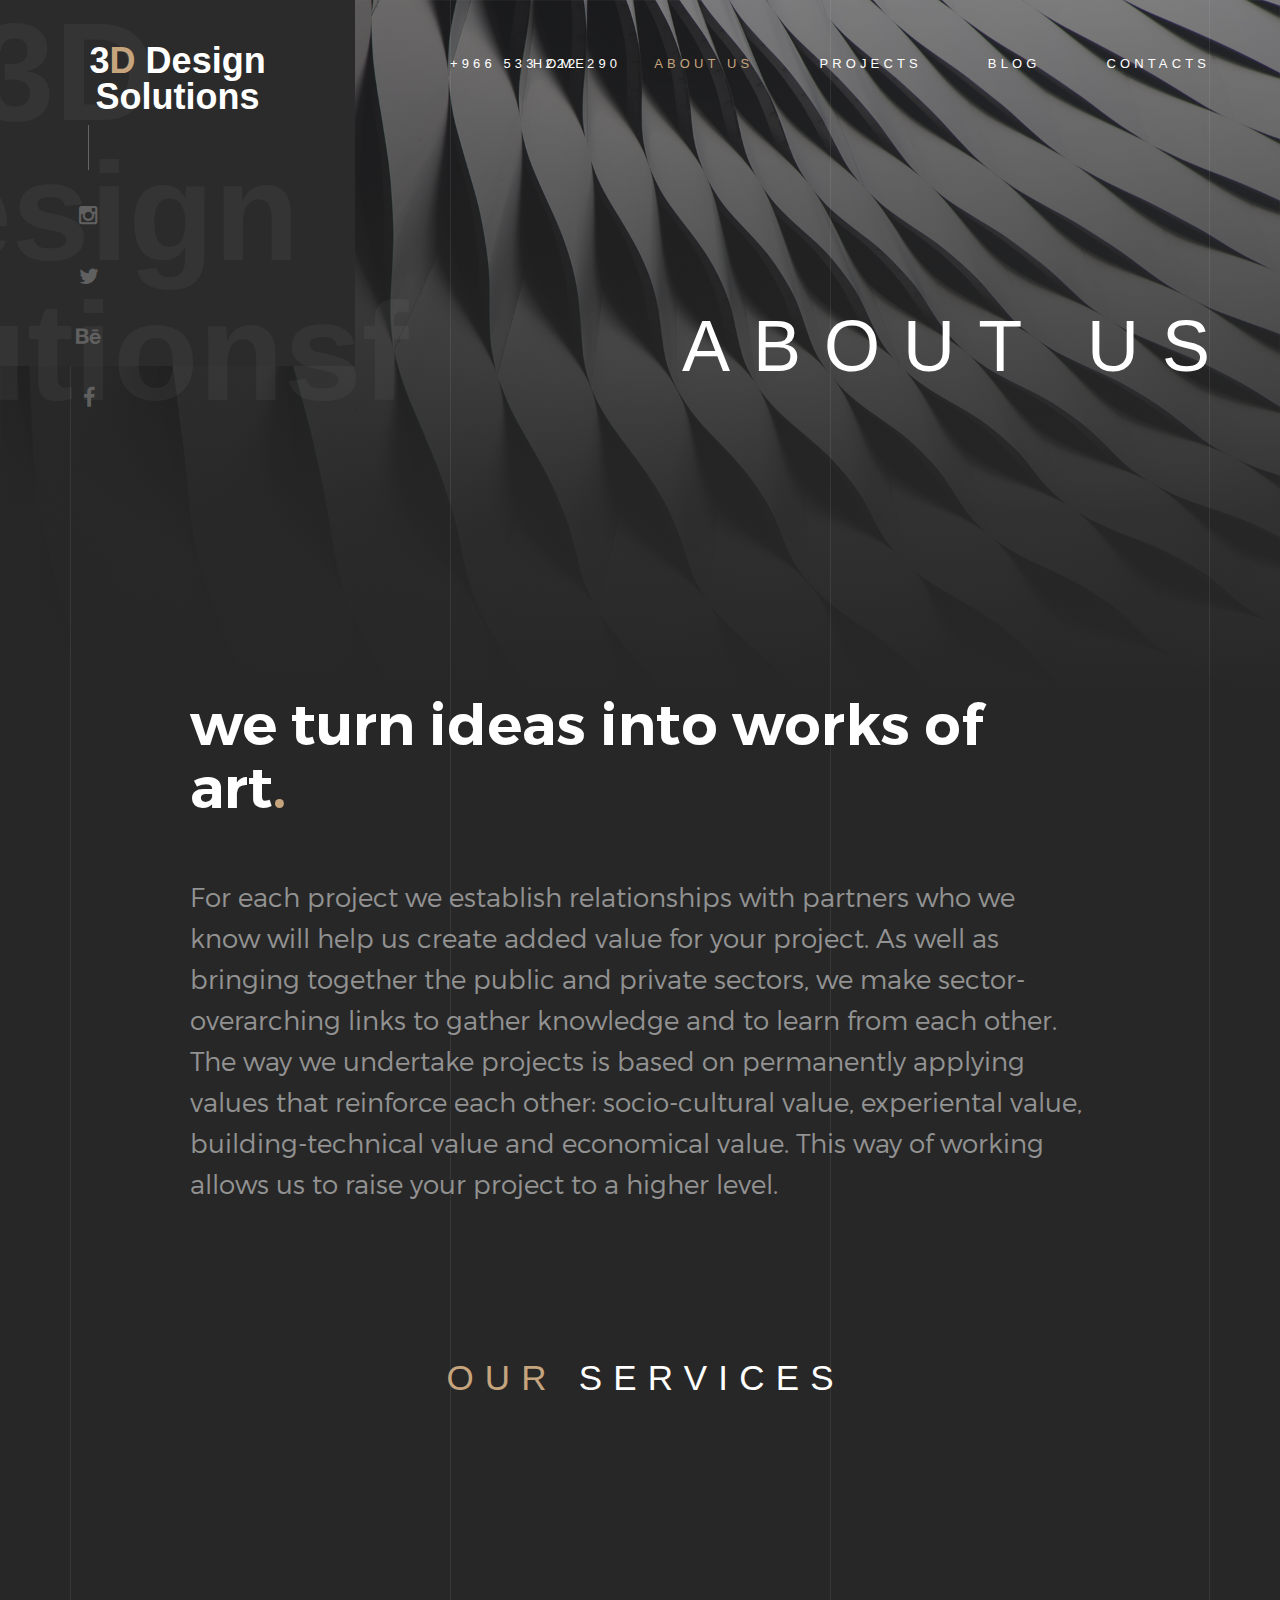
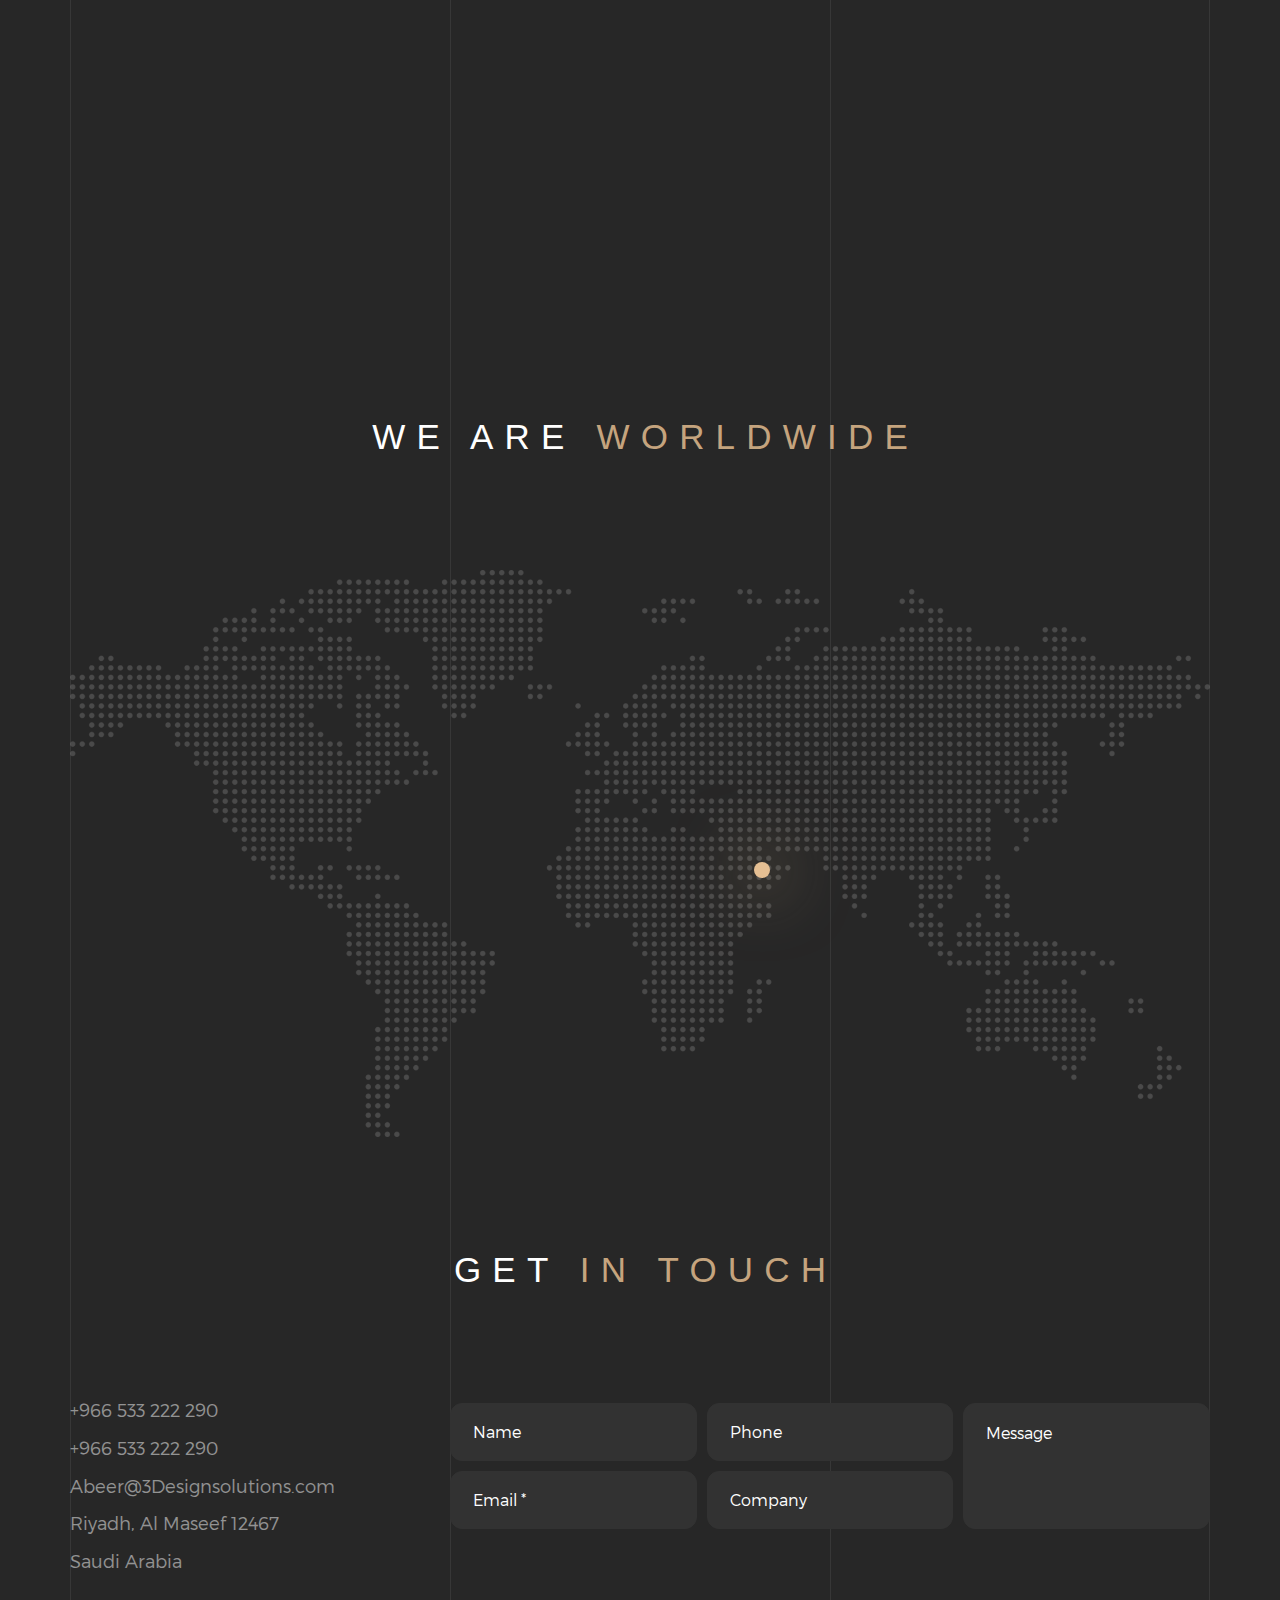
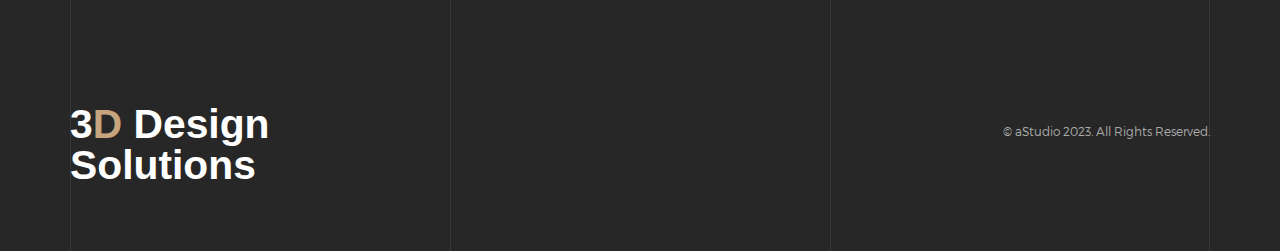
==== about.html @ 1431942d "Add files via upload" ====
﻿<!DOCTYPE HTML>
<html lang="en">
<head>
<meta charset="utf-8">
<meta name="viewport" content="width=device-width, initial-scale=1">
<title>3D Design Solutions</title> 

<!-- Favicons -->
<link rel="shortcut icon" href="favicon.png">
<link rel="apple-touch-icon" href="apple-touch-icon.png">
<link rel="apple-touch-icon" sizes="72x72" href="apple-touch-icon-72x72.png">
<link rel="apple-touch-icon" sizes="114x114" href="apple-touch-icon-114x114.png">

<!-- Styles -->
<link href="../../../../css?family=Oswald:300,400,700" rel="stylesheet">
<link href="../../../../css-1?family=Montserrat:400,700" rel="stylesheet">
<link href="css/style.css" rel="stylesheet" media="screen">
</head>
<body>
  
    <!-- Loader -->

    <div class="loader">
      <div class="page-lines">
        <div class="container">
          <div class="col-line col-xs-4">
            <div class="line"></div>
          </div>
          <div class="col-line col-xs-4">
            <div class="line"></div>
          </div>
          <div class="col-line col-xs-4">
            <div class="line"></div>
            <div class="line"></div>
          </div>
        </div>
      </div>
      <div class="loader-brand"> 
        <div class="sk-folding-cube">
          <div class="sk-cube1 sk-cube"></div>
          <div class="sk-cube2 sk-cube"></div>
          <div class="sk-cube4 sk-cube"></div>
          <div class="sk-cube3 sk-cube"></div>
        </div>
      </div>
    </div>

    <header id="top" class="header-inner">
      <div class="brand-panel">
        <a href="#" class="brand">
          3<span class="text-primary">D </span>Design Solutions
        </a>
        <div class="brand-name">3D Design Solutionsf</div>
      </div>
      <div class="header-phone">+966 533 222 290</div>
      <div class="vertical-panel-content">
        <div class="vertical-panel-info">
            <div class="line"></div>
         </div>
        <ul class="social-list">
          <li><a href="" class="fa fa-instagram"></a></li>
          <li><a href="" class="fa fa-twitter"></a></li>
          <li><a href="" class="fa fa-behance"></a></li>
          <li><a href="" class="fa fa-facebook"></a></li>
         </ul>  
      </div>

      <!-- Navigation Desctop -->

      <nav class="navbar-desctop visible-md visible-lg">
        <div class="container">
          <a href="#top" class="brand js-target-scroll">
            3<span class="text-primary">D </span>Design Solutions
          </a>
          <ul class="navbar-desctop-menu">
            <li>
              <a href="index.html">Home</a>
              
            </li>
            <li class="active">
              <a href="about.html">About us</a>
            </li>
            <li>
              <a href="projects.html">Projects</a>
              <ul>
                <li><a href="projects.html">Projects - List</a></li>
                <li>
                  <a href="project.html">Project - details</a>
                </li>
              </ul>
            </li>  
            <li>
              <a href="blog.html">Blog</a>
              <ul>
                <li><a href="blog.html">Blog - List</a></li>
                <li>
                  <a href="blog-details.html">Blog - Post</a>
                </li>
              </ul>
            </li>
            <li>
              <a href="contacts.html">Contacts</a>
            </li>
          </ul>
        </div>
      </nav>

      <!-- Navigation Mobile -->

      <nav class="navbar-mobile">
        <a href="#top" class="brand js-target-scroll">
          3<span class="text-primary">D </span>Design Solutions
        </a>

        <!-- Navbar Collapse -->

        <button type="button" class="navbar-toggle collapsed" data-toggle="collapse" data-target="#navbar-mobile">
          <span class="sr-only">Toggle navigation</span>
          <span class="icon-bar"></span>
          <span class="icon-bar"></span>
          <span class="icon-bar"></span>
        </button>

        <div class="collapse navbar-collapse" id="navbar-mobile"> 
          <ul class="navbar-nav-mobile">
            <li>
              <a href="#">Home <i class="fa fa-angle-down"></i></a>
              
            </li>
            <li class="active">
              <a href="about.html">About us</a>
            </li>
            <li>
              <a href="#">Projects <i class="fa fa-angle-down"></i></a>
              <ul>
                <li><a href="projects.html">Projects - List</a></li>
                <li>
                  <a href="project.html">Project - Details</a>
                </li>
              </ul>
            </li>  
            <li>
              <a href="#">Blog <i class="fa fa-angle-down"></i></a>
              <ul>
                <li><a href="blog.html">Blog - List</a></li>
                <li>
                  <a href="blog-details.html">Blog - Post</a>
                </li>
              </ul>
            </li>
            <li>
              <a href="contacts.html">Contacts</a>
            </li>
          </ul>
        </div>
      </nav> 
    </header>

  <!-- Layout -->

  <div class="layout">
    
    <!-- Home -->
    
    <main class="main main-inner bg-about" data-stellar-background-ratio="0.6">
      <div class="container">
        <header class="main-header">
          <h1>About US</h1>
        </header>
      </div>

      <!-- Lines -->

      <div class="page-lines">
        <div class="container">
          <div class="col-line col-xs-4">
            <div class="line"></div>
          </div>
          <div class="col-line col-xs-4">
            <div class="line"></div>
          </div>
          <div class="col-line col-xs-4">
            <div class="line"></div>
            <div class="line"></div>
          </div>
        </div>
      </div>
    </main>

    <div class="content">   
    
      <!-- About  -->

      <section id="about" class="about">
        <div class="container">
          <div class="entry">
            <h3 class="entry-title">we turn ideas into works of art<span class="text-primary">.</span></h3>
            <p class="entry-text">For each project we establish relationships with partners who we know will help us create added value for your project. As well as bringing together the public and private sectors, we make sector-overarching links to gather knowledge and to learn from each other. The way we undertake projects is based on permanently applying values that reinforce each other: socio-cultural value, experiental value, building-technical value and economical value.  This way of working allows us to raise your project to a higher level.</p>
          </div>
        </div>
      </section>

      <!-- Services -->

      <section id="services" class="services section">
        <div class="container">
          <header class="section-header">
            <h2 class="section-title"><span class="text-primary">Our</span> Services</h2>
          </header>
          <div class="section-content">
            <div class="row-services row-base row">
              <div class="col-base col-service col-sm-6 col-md-4 wow fadeInUp">
                <div class="service-item">
                  <img alt="" src="img/img-icon/icon-architecture.png">
                  <h4>Architecture</h4>
                  <p>For each project we establish relationships with partners who we know will help us create added value for your project. As well as bringing together the public and private sectors, we make sector-overarching links to gather knowledge and 
                  to learn from each other. The way 
                  we undertake projects is based 
                  on permanently applying.</p>
                </div>
              </div>
              <div class="col-base col-service col-sm-6 col-md-4 wow fadeInUp" data-wow-delay="0.3s">
                <div class="service-item">
                  <img alt="" src="img/img-icon/icon-interiors.png">
                  <h4>interiors</h4>
                  <p>For each project we establish relationships with partners who we know will help us create added value for your project. As well as bringing together the public and private sectors, we make sector-overarching links to gather knowledge and 
                  to learn from each other. The way 
                  we undertake projects is based 
                  on permanently applying.</p>
                </div>
              </div>
              <div class="clearfix visible-sm"></div>
              <div class="col-base col-service col-sm-6 col-md-4 wow fadeInUp" data-wow-delay="0.6s">
                <div class="service-item">
                  <img alt="" src="img/img-icon/icon-planing.png">
                  <h4>Planing</h4>
                  <p>For each project we establish relationships with partners who we know will help us create added value for your project. As well as bringing together the public and private sectors, we make sector-overarching links to gather knowledge and 
                  to learn from each other. The way 
                  we undertake projects is based 
                  on permanently applying.</p>
                </div>
              </div>
            </div>
          </div>
        </div>
      </section>

      <!-- Objects -->

      <section id="objects" class="objects section">
        <div class="container">
          <header class="section-header">
            <h2 class="section-title">We are <span class="text-primary">worldwide</span></h2>
          </header>
          <div class="section-content">
            <div class="objects">
              <img alt="" class="img-responsive" src="img/map.png">

              <!-- Objects -->

              <div class="object-label" style="left: 60%; top: 51.5%;">
                <div class="object-info">
                  <h3 class="object-title">New York</h3>
                  <div class="object-content">
                    +966 533 222 290<br>
                +966 533 222 290<br>
                Abeer@3Designsolutions.com<br>
                Riyadh, Al Maseef 12467<br>Saudi Arabia
                  </div>
                </div>
              </div>
            </div>
          </div>
        </div>
      </section>

      <!-- Contacts -->

      <section class="contacts section">
        <div class="container">
          <header class="section-header">
            <h2 class="section-title">Get <span class="text-primary">in touch</span></h2>
          </header>
          <div class="section-content">
            <div class="row-base row">
              <div class="col-address col-base col-md-4">
                +966 533 222 290<br>
                +966 533 222 290<br>
                Abeer@3Designsolutions.com<br>
                Riyadh, Al Maseef 12467<br>Saudi Arabia
              </div>
              <div class="col-base  col-md-8">
                <form class="js-ajax-form">
                  <div class="row-field row">
                    <div class="col-field col-sm-6 col-md-4">
                      <div class="form-group">
                        <input type="text" class="form-control" name="name" placeholder="Name">
                      </div>
                      <div class="form-group">
                        <input type="email" class="form-control" name="email" required="" placeholder="Email *">
                      </div>
                    </div>
                    <div class="col-field col-sm-6 col-md-4">
                      <div class="form-group">
                        <input type="tel" class="form-control" name="phone" placeholder="Phone">
                      </div>
                      <div class="form-group">
                        <input type="text" class="form-control" name="company" placeholder="Company">
                      </div>
                    </div>
                    <div class="col-field col-sm-12 col-md-4">
                      <div class="form-group">
                        <textarea class="form-control" name="message" placeholder="Message"></textarea>
                      </div>
                    </div>
                    <div class="col-message col-field col-sm-12">
                      <div class="form-group">
                        <div class="success-message"><i class="fa fa-check text-primary"></i> Thank you!. Your message is successfully sent...</div>
                        <div class="error-message">We're sorry, but something went wrong</div>
                      </div>
                    </div>
                  </div>
                  <div class="form-submit text-right"><button class="btn btn-shadow-2 wow swing">Send <i class="icon-next"></i></button></div>
                </form>
              </div>
            </div>
          </div>
        </div>
      </section>

      <!-- Footer -->

      <footer id="footer" class="footer">     
        <div class="container">
          <div class="row-base row">
            <div class="col-base text-left-md col-md-4">
              <a href="#" class="brand">
                3<span class="text-primary">D </span>Design Solutions
              </a>
            </div>
            <div class="text-center-md col-base col-md-4">
              </a>
            </div>
            <div class="text-right-md col-base col-md-4">
              © aStudio 2023. All Rights Reserved.
            </div>
          </div>
        </div>
      </footer>

      <!-- Lines -->

      <div class="page-lines">
        <div class="container">
          <div class="col-line col-xs-4">
            <div class="line"></div>
          </div>
          <div class="col-line col-xs-4">
            <div class="line"></div>
          </div>
          <div class="col-line col-xs-4">
            <div class="line"></div>
            <div class="line"></div>
          </div>
        </div>
      </div>
    </div>
  </div>

<!-- SCRIPTS -->

<script src="js/jquery.min.js"></script>
<script src="js/bootstrap.min.js"></script>
<script src="js/smoothscroll.js"></script>
<script src="js/jquery.validate.min.js"></script>
<script src="js/wow.min.js"></script>
<script src="js/jquery.stellar.min.js"></script>
<script src="js/jquery.magnific-popup.js"></script>
<script src="js/owl.carousel.min.js"></script>
<script src="js/interface.js"></script> 
</body>
</html>
---- css/style.css ----
/* ------------------------------------------------------------------------------

  Template Name: Go.arch 
  Description: Go.arch  - Architecture HTML Template
  Author: Murren
  Author URI: http://themeforest.net/user/murren20
  Version: 1.0
  
  1.  Global

      1.1 General
      1.2 Typography
      1.3 Fields
      1.4 Buttons
      1.5 Icons
      1.6 Loader
      1.7 Content styles

  2.  Header 

      2.1 Brand
      2.2 Vertical Panel
      2.3 Navbar Desctop
      2.4 Navbar Desctop Affix
      2.5 Navbar Mobile
      2.6 Navbar Mobile Affix
      

  3.  Main

      3.1 Slider

  4.  About

      4.1 Services
      4.1 Object map

  5.  Projects

      5.1 Project Carousel
      5.2 Magnific popup
      5.3 Project Details

  6.  Experience
  7.  Clients
  8   Blog

      8.1 Blog Details
      8.2 Widgets
      8.3 Widget Recent Post

  9.  Contacts  
  10. Footer
  11. Responsive styles

      11.1 Min width: 768px
      11.2 Min width 992px
      11.3 Min width 1200px 
      11.4 Max height 480px

    
    
/*-------------------------------------------------------------------------------
  1. Global
-------------------------------------------------------------------------------*/



/* 1.1 General */



@import url('bootstrap.min.css');
@import url('font-awesome.min.css');
@import url('animate.css');
@import url('hover.css');
@import url('magnific-popup.css');
@import url('owl.carousel.css');
@import url('owl.transitions.css');
@import url('settings.css');
@import url('layers.css');
@import url('navigation.css');


html{
  font-size: 75%;
  -webkit-font-smoothing: antialiased;
}

body{
  font-family: 'montserratlight', sans-serif;
  font-size: 1em;
  line-height: 1.65;
  color: rgba(255,255,255,0.5);
  background-color: #272727;
}

::-webkit-scrollbar{
  width: 8px;
  height: 8px;
}

::-webkit-scrollbar-thumb {
  cursor: pointer;
  background: #c5a47e;
}

::selection{
  background-color:#c5a47e;
  color:#fff;
}

-webkit-::selection{
    background-color:#c5a47e;
    color:#fff;
}

::-moz-selection{
    background-color:#c5a47e;
    color:#fff;
}



/* 1.2 Typography */



@font-face {
  font-family: 'montserratlight';
  src: url('../fonts/montserrat/Montserrat-Light.ttf');
  font-weight: normal;
  font-style: normal;

}

@font-face {
  font-family: 'montserratsemibold';
  src: url('../fonts/montserrat/Montserrat-SemiBold.ttf');
  font-weight: normal;
  font-style: normal;

}

h1,
.h1{ 
  font-family: 'Oswald', sans-serif;
  font-weight: 400;
  font-size: 8vmin;
  line-height: 1.2;
  letter-spacing: 0.32em;
  text-transform: uppercase;
  color: #fff;
}

h2,
.h2{ 
  font-family: 'Oswald', sans-serif;
  font-weight: 400;
  font-size: 2.1875em;
  letter-spacing: 0.32em;
  text-transform: uppercase;
  color: #fff;
}

h3,
.h3{
  font-family: 'montserratsemibold';
  font-size: 1.875em;
  line-height: 1.1;
  font-weight: normal;
  color:#fff;
}

h4,
.h4{
  font-family: 'montserratsemibold';
  font-size: 1.125em;
  line-height: 1.35;
  font-weight: normal;
  color:#fff;
  letter-spacing: 0.2em;
  text-transform: uppercase;
}

h1 a,
.h1 a,
h2 a,
.h2 a,
h3 a,
.h3 a,
h4 a,
.h4 a{
  color:inherit;
}

h1 a:hover,
.h1 a:hover,
h2 a:hover,
.h2 a:hover,
h3 a:hover,
.h3 a:hover,
h4 a:hover,
.h4 a:hover{
  text-decoration: none;
}

p{
  margin-bottom: 1.6em;
}

b, strong{
  font-family: 'Montserrat', sans-serif;
}

ul{
  list-style: none;
  padding-left: 0;
}

a {
  color:#c5a47e;
  -webkit-transition: color .3s ease-out;
       -o-transition: color .3s ease-out;
          transition: color .3s ease-out;
}

a:hover,
a:focus {
  color:#c5a47e;
  outline: none;
}

a:focus{
  text-decoration: none;
}



/* 1.3 Fields */



.form-control,
textarea.form-control{
  font-size: 1em;
  height: 3.625em;
  border-radius: 0.75em;
  padding-left: 22px;
  color: #fff;
  background-color: #323232;
  border:1px solid #323232;
  -webkit-box-shadow:none;
          box-shadow:none;
      -webkit-appearance: none;
  -webkit-transition: all .15s;
       -o-transition: all .15s;
          transition: all .15s;
}

textarea.form-control{
  height: 7.9em;
  padding-top:1.1em;
  resize:none;
}

.form-control:focus{
  border-color:#c5a47e;
  outline: 0;
  -webkit-box-shadow:none;
          box-shadow:none;
}

.form-control::-moz-placeholder {
  color: #fff;
  opacity: 1;
}

.form-control:-ms-input-placeholder {
  color: #fff;
}

.form-control::-webkit-input-placeholder {
  color: #fff;
}

.form-control.error{
  border-color:#c5a47e;
}

.form-group{
  margin-bottom: 10px;
}

.wobble-error{
  -webkit-animation: hvr-wobble-horizontal 1s ease-in-out 0s 1 normal;
           animation: hvr-wobble-horizontal 1s ease-in-out 0s 1 normal;
}

label.error{
  display: none!important;
}



/* 1.4 Buttons */



.btn{
  font-family: 'montserratsemibold';
  position: relative;
  display: inline-block;
  border:0.2em solid #c5a47e;
  border-radius: 30px;
  padding:1.1em 2.2em 1.05em;
  font-size: 0.875em;
  color:#fff;
  letter-spacing: 0.15em;
  text-transform: uppercase;
  text-decoration: none;
  background-color: #c5a47e;
  border:0;
  -webkit-transition: all .3s ease-out!important;
          transition: all .3s ease-out!important;
}

.btn:hover,
.btn:focus{
  color: #fff;
  background-color: #323232;
  -webkit-box-shadow:none;
  box-shadow: none;
  outline: none!important;
}

.btn .icon-next{
  position: relative;
  top:-0.1em;
  margin-left: 0.6em;
  vertical-align: middle;
}

.btn-gray{
  background-color: #323232;
  border-color: #323232;
}

.btn-gray:hover{

  background-color: #c5a47e;
}

.btn-shadow-1{
  box-shadow:0 15px 34px rgba(0,0,0,0.18);
}

.btn-shadow-2{
  box-shadow:0 15px 34px rgba(0,0,0,0.18);
}



/* 1.5 Icons */



.icon-next{
  display: inline-block;
  width:0.94em;
  height: 0.75em;
  background:url(../img/img-icon/next.png) 0 0 no-repeat;
  background-size:0.94em 0.75em;
}



/* 1.6 Loader */



.loader{
  position: fixed;
  overflow: hidden;
  z-index: 100;
  left: 0;
  top: 0;
  width: 100%;
  height: 100%;
  background:#272727;
  color:#fff;
  text-align: center;
}

.loader-brand{
  position: absolute;
  left:0;
  width: 100%;
  top:50%;
  -webkit-transform: translate(0, -50%);
      -ms-transform: translate(0, -50%);
       -o-transform: translate(0, -50%);
          transform: translate(0, -50%);
}

.sk-folding-cube {
  margin: 20px auto;
  width: 40px;
  height: 40px;
  position: relative;
  -webkit-transform: rotateZ(45deg);
          transform: rotateZ(45deg);
}

.sk-folding-cube .sk-cube {
  float: left;
  width: 50%;
  height: 50%;
  position: relative;
  -webkit-transform: scale(1.1);
      -ms-transform: scale(1.1);
          transform: scale(1.1); 
}

.sk-folding-cube .sk-cube:before {
  content: '';
  position: absolute;
  top: 0;
  left: 0;
  width: 100%;
  height: 100%;
  background-color: #c5a47e;
  -webkit-animation: sk-foldCubeAngle 2.4s infinite linear both;
          animation: sk-foldCubeAngle 2.4s infinite linear both;
  -webkit-transform-origin: 100% 100%;
      -ms-transform-origin: 100% 100%;
          transform-origin: 100% 100%;
}

.sk-folding-cube .sk-cube2 {
  -webkit-transform: scale(1.1) rotateZ(90deg);
          transform: scale(1.1) rotateZ(90deg);
}

.sk-folding-cube .sk-cube3 {
  -webkit-transform: scale(1.1) rotateZ(180deg);
          transform: scale(1.1) rotateZ(180deg);
}

.sk-folding-cube .sk-cube4 {
  -webkit-transform: scale(1.1) rotateZ(270deg);
          transform: scale(1.1) rotateZ(270deg);
}

.sk-folding-cube .sk-cube2:before {
  -webkit-animation-delay: 0.3s;
          animation-delay: 0.3s;
}

.sk-folding-cube .sk-cube3:before {
  -webkit-animation-delay: 0.6s;
          animation-delay: 0.6s; 
}

.sk-folding-cube .sk-cube4:before {
  -webkit-animation-delay: 0.9s;
          animation-delay: 0.9s;
}

@-webkit-keyframes sk-foldCubeAngle {
  0%, 10% {
    -webkit-transform: perspective(140px) rotateX(-180deg);
            transform: perspective(140px) rotateX(-180deg);
    opacity: 0; 
  } 25%, 75% {
    -webkit-transform: perspective(140px) rotateX(0deg);
            transform: perspective(140px) rotateX(0deg);
    opacity: 1; 
  } 90%, 100% {
    -webkit-transform: perspective(140px) rotateY(180deg);
            transform: perspective(140px) rotateY(180deg);
    opacity: 0; 
  } 
}

@keyframes sk-foldCubeAngle {
  0%, 10% {
    -webkit-transform: perspective(140px) rotateX(-180deg);
            transform: perspective(140px) rotateX(-180deg);
    opacity: 0; 
  } 25%, 75% {
    -webkit-transform: perspective(140px) rotateX(0deg);
            transform: perspective(140px) rotateX(0deg);
    opacity: 1; 
  } 90%, 100% {
    -webkit-transform: perspective(140px) rotateY(180deg);
            transform: perspective(140px) rotateY(180deg);
    opacity: 0; 
  }
}



/* 1.7 Content styles */



.layout{
  position: relative;
  overflow: hidden;
}

.text-primary{
  color:#c5a47e;
}

.page-lines{
  position: absolute;
  z-index: -1;
  left: 0;
  top:0;
  width: 100%;
  height: 100%;
}

.page-lines .col-line{
  padding: 0;
}

.page-lines .line{
  position: absolute;
  left: 0;
  width: 1px;
  height: 50000px;
  background-color:rgba(255,255,255,0.08);
}

.page-lines .col-line:last-child .line:last-child{
  left: auto;
  right: 0;
}

.row-base{
  margin-top: -3em;
}

.col-base{
  margin-top: 3em;
}

.section{
  position: relative;
  margin-top: 7.1em;
  margin-bottom: 7.1em;
  
}

.section-header{
  position: relative;
}

.section-title{
  text-align: center;
  margin:0;
  margin-left: 0.32em;
}

.fade-title-left,
.fade-title-right{
  font-family: 'Montserrat', sans-serif;
  font-weight: 700;
  font-size: 10.8em;
  line-height: 1;
  color: #fff;
  position: absolute;
  left: 0;
  top:0.03em;
  opacity: 0.03;
  -webkit-transform: translate(-50%, -50%);
  -ms-transform: translate(-50%, -50%);
  -o-transform: translate(-50%, -50%);
  transform: translate(-50%, -50%);
}

.fade-title-right{
  left:100%;
}

.section-content{
  margin-top: 7.1em;
}



/*-------------------------------------------------------------------------------
  2. Header
-------------------------------------------------------------------------------*/



.header-inner .vertical-panel-content{
  bottom:auto;
  top:12.2vmin;
}



/* 2.1 Brand */



.brand-panel{
  position: absolute;
  z-index: 4;
  left: 0;
  top:0;
  width: 39.47vmin;
  height: 40.7vmin;
  padding: 4.8vmin 2em 4.8vmin;
  background-color: #2b2b2b;
  text-align: center;
  -webkit-transition: all 0.3s;
  -o-transition: all 0.3s;
  transition: all 0.3s;
}

.brand{
  display: inline-block;
  font-family: 'Montserrat', sans-serif;
  font-weight: 700;
  font-size:4vmin;
  line-height: 1;
  color: #fff;
}

.brand:hover,
.brand:focus{
  color: #fff;
  text-decoration: none;
}

.brand-name{
  position: absolute;
  z-index: -1;
  bottom: -0.4em;
  right:-0.38em;
  font-family: 'Montserrat', sans-serif;
  font-weight: 700;
  font-size: 8.75em;
  line-height: 1;
  opacity: 0.04;
  color: #fff;
}

.slide-number{
  font-family: 'Oswald', sans-serif;
  margin-top: 8vmin;
}

.slide-number .current-number{
  font-size: 8vmin;
  letter-spacing: 0.1em;
  line-height: 1;
}

.slide-number sup{
  display: inline-block;
  position: relative;
  top:-3px;
  font-size: 2vmin;
  letter-spacing: 0.1em;
  color: #5e5e5e;
  vertical-align: top;
  margin-left: 0.46em;
}

.slide-number sup .delimiter{
  display: inline-block;
  margin-right: 0.4em;
}

.header-phone{
  font-family: 'Oswald', sans-serif;
  font-weight: 300;
  font-size: 0.81em;
  letter-spacing: 0.32em;
  position: absolute;
  z-index: 3;
  color: #fff;
  left: 50vmin;
  top:5.9vmin;
}

 @media (max-width: 480px){
  .header-phone{
    display: none;
  }
 }

  @media (min-width: 992px) and (max-width: 1200px){
  .header-phone{
    display: none;
  }
 }



/* 2.2 Vertical Panel */



.vertical-panel,
.vertical-panel-content{
  position: absolute;
  width: 19.735vmin;
  left: 0;
  bottom: 0;
  text-align: center;
  -webkit-transition: all 0.3s;
  -o-transition: all 0.3s;
  transition: all 0.3s;
}

.vertical-panel{
  z-index: 3;
  height: 10000px;
  background-color: #2b2b2b;
}

.vertical-panel-content{
  z-index: 4;
}

.vertical-panel-info{
  margin-bottom: 3.5vmin;
}

.vertical-panel-info .line{
  height: 5vmin;
  width: 1px;
  margin:15px auto 0;
  background-color:#646464;
}

.vertical-panel-title{
  font-family: 'montserratsemibold';
  font-size: 10px;
  white-space: nowrap;
  text-transform: uppercase;
  letter-spacing: 1em;
  color: #fff;
  position: relative;
  left: -6px;
  margin:0 auto;
  width: 1px;
  -webkit-transform: rotate(-90deg);
  transform: rotate(-90deg);
   -webkit-transform-origin: 0 0;
  transform-origin: 0 0;
}

@media (max-height: 850px){
  .vertical-panel-title{
    display: none;
  }
}

.social-list{
  margin-bottom: 3.5vmin;
}

.social-list li{
  margin-top: 3.8vmin;
}

.social-list .fa{
  font-size: 2.4vmin;
  color: #606060;
}

.social-list .fa:hover{
  color:#c5a47e;
  text-decoration: none;
}



/* 2.3 Navbar Desctop */



.navbar-desctop{
  display: none;
  position: absolute;
  z-index: 2;
  top:0;
  left:0;
  width: 100%;
  padding:5.9vmin 0 0;
}

.navbar-desctop .brand{
  display: none;
  float:left;
  position: relative;
  top:-0.22em;
  font-size: 1.6em;
}

.navbar-desctop-menu{
  float: right;
  font-family: 'Oswald', sans-serif;
  font-weight: 300;
  font-size: 0.81em;
  letter-spacing: 0.32em;
  text-transform: uppercase;
  margin-bottom: 0;
}

.navbar-desctop-menu li{
  position: relative;
  -webkit-perspective: 2000px;
  perspective: 2000px;
}

.navbar-desctop-menu li a {
  display: block;
  text-decoration: none;
  color: #fff;
}

.navbar-desctop-menu li a:hover,
.navbar-desctop-menu .active > a{
  color:  #c5a47e;
}

.navbar-desctop-menu  > li{
  float: left;
  margin-left: 5.1em;
}

.navbar-desctop-menu > li > a{
  color: #fff;
  background-color: transparent;
  margin-bottom: 1.5em;
}

.navbar-desctop-menu li ul{
  position: absolute;
  z-index: 10;
  left: 100%;
  top:60%;
  visibility: hidden;
  min-width: 200px;
  opacity: 0;
  box-shadow: 0 15px 35px rgba(0,0,0,0.1);
  background:rgba(50, 50, 50, 0.95);
  -webkit-transition: all .3s ease-out;
  -moz-transition: all .3s ease-out;
  transition: all .3s ease-out;
}

.navbar-desctop-menu > li > ul{
  left: -20px;
  margin-top: 0;
}

.navbar-desctop-menu li:hover > ul{
  top:0;
  visibility: visible;
  opacity: 1;
}

.navbar-desctop-menu > li:hover > ul{
  top:100%;
}

.navbar-desctop-menu li li{
  border-bottom: 1px solid rgba(255,255,255,0.05);
}

.navbar-desctop-menu li li:last-child{
  border-bottom: 0;
}

.navbar-desctop-menu li li a{
  color: #fff;
  padding: 12px 20px 10px;
}



/* 2.4 Navbar Desctop Affix */



.navbar-desctop.affix{
  position: fixed;
  z-index: 5;
  top:0;
  background-color:rgba(50, 50, 50, 0.95);
  padding:1.3em 0 0;
  box-shadow: 0 0 35px rgba(0,0,0,0.1);
}

.navbar-desctop.affix.affix-top{
  padding-top:2.2em;
}

.navbar-desctop.affix .brand{
  display: inline-block;
}

.navbar-desctop.affix .navbar-desctop-menu li a{
  color: #fff;
}

.navbar-desctop.affix .navbar-desctop-menu li > a:hover,
.navbar-desctop.affix .navbar-desctop-menu .active > a{
  color:#c5a47e;
}



/* 2.5 Navbar Mobile */



.navbar-mobile{
  position: absolute;
  z-index: 2;
  left: 0;
  top:0;
  width: 100%;
  padding:6vmin 0;
}

.navbar-mobile .brand{
  display: none;
  margin-left: 15px;
  font-size: 1.6em;
}

.navbar-collapse{
  border:0;
  background-color: rgba(50, 50, 50, 0.95);
  -webkit-box-shadow:none;
  box-shadow:none;
}

@media (max-height: 320px ){
  .navbar-collapse{
    max-height: 240px;
  }
}

.navbar-toggle{
  padding: 0;
  margin-top:0;
  margin-bottom: 0;
  border-radius: 0;
  border:0;
}

.navbar-toggle .icon-bar{
  background-color:#fff;
  height: 2px;
  width: 30px; 
}

.navbar-toggle .icon-bar + .icon-bar{
  margin-top:5px;
}

.navbar-toggle.collapsed .icon-bar{
  background-color: #fff;
}

.navbar-nav-mobile{
  font-family: 'Oswald', sans-serif;
  font-weight: 300;
  font-size: 0.9em;
  letter-spacing: 0.32em;
  text-transform: uppercase;
  padding-top: 1.2em;
  margin-bottom: 0;
}

.navbar-nav-mobile li{
  position: relative;
  border-top:1px solid rgba(255,255,255,0.1);
}

.navbar-nav-mobile li a{
  display: block;
  padding: 1em 1em;
  color: #fff;
  text-decoration: none;
}

.navbar-nav-mobile > .current > a{
  color: #c5a47e;
}

.navbar-nav-mobile li a .fa-angle-down{
  position: relative;
  display: inline-block;
  vertical-align: middle;
}

.navbar-nav-mobile > .current > a .fa-angle-down{
  top:-0.2em;
  left:-0.3em;
  -webkit-transform: rotate(180deg);
  -ms-transform: rotate(180deg);
  -o-transform: rotate(180deg);
  transform: rotate(180deg);
}

.navbar-nav-mobile > .active > a,
.navbar-nav-mobile > .active > a:hover{
  background-color: #c5a47e;
  color: #fff;
  -webkit-transition: none;
  -o-transition: none;
  transition: none;
}

.navbar-nav-mobile ul{
  display: none;
}

.navbar-nav-mobile li a:hover,
.navbar-nav-mobile li .active > a{
  color: #c5a47e;
}



/* 2.6 Navbar Mobile Affix */



.navbar-mobile.affix{
  position: fixed;
  z-index: 5;
  background-color:rgba(50, 50, 50, 0.95);
  box-shadow: 0 0 35px rgba(0,0,0,0.1);
  padding: 1.2em 0;
}

.navbar-mobile.affix .brand{
  display: inline-block;
}

.navbar-mobile.affix .navbar-toggle .icon-bar{
  background-color:#c5a47e;
}



/*-------------------------------------------------------------------------------
  3. Main
-------------------------------------------------------------------------------*/



.main{
  position: relative;
  overflow: hidden;
  min-height: 420px;
}

.main-inner{
  position: relative;
  z-index: 1;
  min-height: 0;
  padding: 33.7vmin 0 33.7vmin;
}


.main-inner .page-lines{
  z-index: 1;
}

.main-inner:after{
  content:'';
  position: absolute;
  left: 0;
  width: 100%;
  height: 100%;
  top:0;
  background: -webkit-linear-gradient(bottom,  rgba(39,39,39,1) 0%,rgba(39,39,39,0.95) 26%,rgba(39,39,39,0.6) 100%); /* Chrome10-25,Safari5.1-6 */
  background: linear-gradient(to top,  rgba(39,39,39,1) 0%,rgba(39,39,39,0.95) 26%,rgba(39,39,39,0.6) 100%); /* W3C, IE10+, FF16+, Chrome26+, Opera12+, Safari7+ */
}

.main-projects,
.main-contacts{
  padding: 34.2vmin 0 34vmin;
}

.main-project{
  padding: 33.7vmin 0 11vmin;
  background-size: cover;
  background-position: center 0;
}

.main-header{
  position: relative;
  z-index: 2;
  color: #fff;
  text-align: right;
  padding-left: 38.5vmin;
}

.main-header h1{
  color: #fff;
  margin:0;
  margin-right: -0.32em;
}



/* 3.1 Slider */



.rev_slider{
  color: #fff;
  min-height: 420px;
}

.rev_slider .btn{
  -webkit-transition: background-color .3s ease-out!important;
          transition: background-color .3s ease-out!important;
}

.tp-caption{
  padding: 0 20px;
  text-align: right;
}

.arrow-left,
.arrow-right{
  position: absolute;
  z-index: 4;
  bottom: 4vh;
  cursor: pointer;
  -webkit-transition: all 0.3s;
  -o-transition: all 0.3s;
  transition: all 0.3s;
}

.arrow-left{
  left: 22vmin;
}

.arrow-right{
  right: 15px;
}

.arrow-left:after,
.arrow-right:before{
  content:'';
  display: inline-block;
  vertical-align: middle;
  background-color: transparent;
  font-family: 'Oswald', sans-serif;
  font-size: 1em;
  line-height: 1;
  letter-spacing: 0.32em;
  text-transform: uppercase;
  color: #fff;
}

.arrow-left:after{
  content:'Prev';
}

.arrow-right:before{
  content:'Next';
}

.arrow-left:before,
.arrow-right:after{
  content:'';
  display: inline-block;
  vertical-align: middle;
  width:1.3em;
  height: 1em;
  opacity: 0.25;
  -webkit-transition: all 0.5s;
  -o-transition: all 0.5s;
  transition: all 0.5s;
}

.arrow-left:hover:before,
.arrow-right:hover:after{
  opacity: 1;
}

.arrow-left:before{
  background: url(../img/img-icon/prev.png) 0 0 no-repeat;
  background-size: 1.3em 1em;
  margin-right: 0.82em;
}

.arrow-right:after{
  background: url(../img/img-icon/next.png) 0 0 no-repeat;
  background-size: 1.3em 1em;
  margin-left: 0.72em;
}

.slide-title{
  font-family: 'Oswald', sans-serif;
  font-size: 50px;
  letter-spacing: 0.32em;
  text-transform: uppercase;
}

.slide-subtitle{
  font-size: 18px;
  line-height: 1.7;
}



/* ------------------------------------------------------------------------------- */
/*  4. About
/* ------------------------------------------------------------------------------- */



.bg-about{
  background: url(../img/bg/about.jpg) 50% 0 no-repeat;
  background-size: cover;
}

.entry-title{
  font-size: 3.6em;
  margin:0 0 1em;
}

.entry-text{
  font-size: 1.6em;
  line-height: 1.6;
}

.about .fade-title-left{
  top:1em;
}

.col-about-title{
  margin-top: 0;
  margin-bottom:1.1em; 
}

.col-about-info p:last-child{
  margin-bottom: 0; 
}

.col-about-img{
  position: relative;
}

.col-about-img img{
  display: block;
  box-shadow: 0 8px 25px rgba(0,0,0,0.2);
}



/* 4.1 Services */



.row-services{
  margin-left: -4.1em;
  margin-right: -4.1em;
}

.col-service{
  padding: 0 4.1em;
}

.service-item{
  margin-bottom:2em; 
}

.service-item:last-child{
  margin-bottom: 0;
}

.service-item h4{
  margin-top: 0.8em;
  margin-bottom: 1.1em;
}

.services .service-item h4{
  margin-top: 1.25em;
}

.service-item p:last-child{
  margin-bottom: 0;
}


/* 4.2 Object Map */



.objects{
  position: relative;
}

.object-label{
  position: absolute;
  width: 1em;
  height: 1em;
  background-color: #e5bf93;
  box-shadow:0  0  70px 8px rgba(197,164,126,0.75);
  border-radius: 50%;
  cursor: pointer;
  -webkit-transition: all 0.5s;
  -o-transition: all 0.5s;
  transition: all 0.5s;
}

.object-label:hover{
  box-shadow:none;
}

.popover.top{
  margin-top: -20px;
}

.object-info{
  position: absolute;
  display: none;
  z-index: 1;
  left: 50%;
  bottom: 40px;
  width: 12.4em;
  margin-left: -6.2em;
  padding: 1.1em 1.3em 3em;
  border:0;
  background-color: rgba(0,0,0,0.3);
  border-radius: 4px;
  -webkit-box-shadow: none;
  box-shadow:none;
}

.object-info.in{
  display: block;
}

.object-info:before{
  content: '';
  position: absolute;
  top: 100%;
  left: 50%;
  margin-left: -16px;
  width: 0;
  height: 0;
  border: 16px solid transparent;
  border-top: 14px solid rgba(0,0,0,0.3);
}

.object-title{
  font-size: 1em;
  font-family: 'montserratsemibold';
  font-weight: normal;
  letter-spacing: 0.16em;
  text-transform: uppercase;
  color:#c5a47e;
  padding: 0 0 1em;
  border-bottom:1px solid rgba(249,249,249,0.2);
  margin: 0 0 .5em;
}

.object-content{
  font-family: 'montserratlight', sans-serif;
  font-size: 0.75em;
  line-height: 2.6;
  color: #fff;
  padding: 0;
}

.popover.top>.arrow{
  border-top-color: transparent;
}

.popover.top>.arrow:after{
  border-top-color:rgba(0,0,0,0.6);
}




/* ------------------------------------------------------------------------------- */
/*  5. Projects
/* ------------------------------------------------------------------------------- */



.bg-projects{
  position: relative;
  background:url(../img/bg/projects.jpg) 50% 0 no-repeat;
  background-size: cover;
}

.project{
  padding: 0;
  overflow: hidden;
}

.project figure{
  position: relative;
}

.project figure img{
  display: block;
  width: 100%;
  -webkit-transition: all 8s linear;
  -o-transition: all 8s linear;
  transition: all 8s linear;
}

.project figure:after{
  content:'';
  position: absolute;
  left: 0;
  top:0;
  width: 100%;
  height: 100%;
  background-color: #111;
  opacity: 0.7;
  -webkit-transition: all 0.5s;
  -o-transition: all 0.5s;
  transition: all 0.5s;
}

.project.project-light figure:after{
  opacity: 0.4;
}
    
.project figcaption{
  position: absolute;
  z-index: 1;
  left: 0;
  top:0;
  right:0;
  bottom:0;
  margin: 3.2em 3.6em;
}

.project-title{
  position: relative;
  top:0;
  left:0;
  margin:0;
  font-family: 'Oswald', sans-serif;
  font-weight: normal;
  font-size: 1.56em;
  line-height: 1.45;
  letter-spacing: 0.07em;
  color: #fff;
  text-transform: uppercase;
  -webkit-transition: all 0.5s;
  -o-transition: all 0.5s;
  transition: all 0.5s;
}

.project-category{
  position: absolute;
  left: 0;
  bottom: 0;
  margin:0 0 -0.8em;
  font-family: 'Oswald', sans-serif;
  font-weight: normal;
  font-size: 14px;
  color: #fff;
  letter-spacing: 0.8em;
  -webkit-transform: rotate(-90deg);
  -ms-transform: rotate(-90deg);
  -o-transform: rotate(-90deg);
  transform: rotate(-90deg);
  -webkit-transform-origin: 0 0;
  transform-origin: 0 0;
  -webkit-transition: all 0.5s;
  -o-transition: all 0.5s;
  transition: all 0.5s;
}

.project-zoom{
  position: absolute;
  left: 50%;
  top:50%;
  width: 9em;
  height: 9em;
  margin:-4.5em;
  border-radius: 50%;
  background-color: rgba(197,164,126,0.84);
  overflow: hidden;
  opacity: 0;
  -webkit-transform: scale(0.5);
  -ms-transform:scale(0.5);
  -o-transform:scale(0.5);
  transform:scale(0.5);
  -webkit-transition: all 0.7s;
  -o-transition: all 0.7s;
  transition: all 0.7s;
}

.project-zoom:after{
  content: '';
  position: absolute;
  left: 50%;
  top:50%;
  width: 2.625em;
  height:2.625em;
  background:url(../img/img-icon/zoom.png) 0 0 no-repeat;
  background-size: cover;
  -webkit-transform: translate(-50%, -50%);
  -ms-transform: translate(-50%, -50%);
  -o-transform: translate(-50%, -50%);
  transform: translate(-50%, -50%);
}

.project figure:hover:after{
  opacity: 0;
}

.project figure:hover img{
  -webkit-transform: scale(1.4);
  transform: scale(1.4);
}

.project figure:hover .project-title{
  top:30px;
  opacity: 0;
}

.project figure:hover .project-category{
  opacity: 0;
  letter-spacing: 2em;
}

.project figure:hover .project-zoom{
  opacity: 1;
  -webkit-transform: scale(1);
  -ms-transform:scale(1);
  -o-transform:scale(1);
  transform:scale(1);
}



/* 5.1 Carousel */



.owl-prev,
.owl-next{
  position: absolute;
  top:50%;
  font-family: 'Oswald', sans-serif;
  font-size:1em;
  letter-spacing: 0.32em;
  text-transform: uppercase;
  color: #fff;
  -webkit-transform: translateY(-50%);
  transform: translateY(-50%);
  -webkit-transition: all 0.3s;
  -o-transition: all 0.3s;
  transition: all 0.3s;
  opacity: 0.7;
}

.owl-prev:hover,
.owl-next:hover{
  opacity: 1;
}

.owl-prev{
  left: 0.8em;
  padding-left: 35px;
  background:url(../img/img-icon/prev.png) left 50% no-repeat;
  background-size: 1.3em 1em;
  
}

.owl-next{
  left: auto;
  right: 0.8em;
  padding-right: 35px;
  background:url(../img/img-icon/next.png) right 50% no-repeat;
  background-size: 1.3em 1em;
}



/* 5.2 Magnific popup */



.mfp-figure{
  box-shadow: none;
}

.mfp-iframe-scaler{
  overflow: visible;
}

.mfp-image-holder .mfp-close, 
.mfp-iframe-holder .mfp-close{
  padding: 0;
  margin-top: -10px;
  font-family: inherit;
  font-size: 40px;
  font-weight: 300;
  line-height: 0;
}

img.mfp-img{
  min-height: 460px;
}


.mfp-title{
  padding-right: 40px;
  font-size:1.2em;
  line-height: 1.2;
  margin-top: 3px;
  text-transform: uppercase;
  letter-spacing: 0.1em;
  padding-bottom: 10px;
}

.mfp-counter{
  top:5px;
}

.mfp-bg{
  background-color: #141414;
}

.mfp-arrow-left:before, .mfp-arrow-left .mfp-b{
  display: none;
}

.mfp-arrow-right:before, .mfp-arrow-right .mfp-b{
  display: none;
}

.mfp-wrap .mfp-content {
  -webkit-perspective: 1300px;
          perspective: 1300px
}

.mfp-wrap .mfp-figure,
.mfp-wrap .mfp-iframe-scaler {
  opacity: 0;
  -webkit-transform-style: preserve-3d;
  transform-style: preserve-3d;
  -webkit-transform:scale(0) rotateY(60deg);
  -o-transform:scale(0) rotateY(60deg);
  transform:scale(0) rotateY(60deg);
}

.mfp-bg {
  opacity: 0;
  -webkit-transition: .5s;
       -o-transition: .5s;
          transition: .5s;
}

.mfp-wrap .mfp-figure,
.mfp-wrap .mfp-iframe-scaler {
  opacity: 0;
  -webkit-transition: .3s ease-in-out;
       -o-transition: .3s ease-in-out;
          transition: .3s ease-in-out;
  -webkit-transform: rotateY(-60deg);
      -ms-transform: rotateY(-60deg);
       -o-transform: rotateY(-60deg);
          transform: rotateY(-60deg);
}

.mfp-bg {
  opacity: 0;
  -webkit-transition: .5s;
       -o-transition: .5s;
          transition: .5s;
}

.mfp-wrap.mfp-ready .mfp-figure,
.mfp-wrap.mfp-ready .mfp-iframe-scaler {
  opacity: 1;
  -webkit-transform:rotateX(0);
      -ms-transform:rotateX(0);
       -o-transform:rotateX(0);
          transform:rotateX(0);
}

.mfp-ready.mfp-bg {
  opacity: 0.8;
}

.mfp-wrap.mfp-removing .mfp-figure ,
.mfp-wrap.mfp-removing .mfp-iframe-scaler {
  opacity: 0;
  -webkit-transform: rotateX(-60deg);
      -ms-transform: rotateX(-60deg);
       -o-transform: rotateX(-60deg);
          transform: rotateX(-60deg);
  
}

.mfp-zoom-out-cur, 
.mfp-zoom-out-cur 
.mfp-image-holder .mfp-close{
  cursor:url(../img/zoom-out.cur), zoom-out;
}

.mfp-removing.mfp-bg {
  opacity: 0;
}



/* 5.3 Project Details */



.project-title-info{
  font-family: 'Montserrat', sans-serif;
  font-weight: bold;
  font-size: 2vmin;
  text-transform: uppercase;
  letter-spacing: 0.2em;
  margin-top: 2.2em;
  margin-left: -1.8em;
}

.project-title-info .project-info-item{
  display: inline-block;
  margin-left: 1.8em;
}

.project-details-item{
  position: relative;
}

.project-details-img{
  position: relative;
  padding: 0;
}

.project-details-info{
  background-color: #c5a47e;
  padding: 4.8em 3.1em 4.8em;
  color:#fff;
}

.project-details-title{
  position: relative;
  font-family: 'Oswald', sans-serif;
  font-weight: 400;
  font-size: 1.9em;
  line-height: 1.5;
  text-transform: uppercase;
  color: #fff;
  margin: 0 0 0.7em;
}

.project-details-title:before{
  content: '';
  position: absolute;
  bottom: -0.35em;
  width: 10em;
  border-top: 1px solid #ededed;
  left: -4.4em;
  width: 5.5em;
}

.project-details-descr{
  font-size: 1.1em;
  line-height: 1.62;
}

.project-details-descr p:last-child{
  margin-bottom: 0;
}

.project-details-item:nth-child(even) .project-details-info{
  right:0;
  left: auto;
  top:13%;
  background-color: #212121;
}



/* ------------------------------------------------------------------------------- */
/*  6. Experience
/* ------------------------------------------------------------------------------- */



.experience{
  text-align: center;
}

.text-parallax {
  background: no-repeat 0 0;
  display: inline-block;
}

.text-parallax-content{
  font-family: 'Oswald', sans-serif;
  font-weight: 700;
  font-size: 21.8em;
  line-height: 1;
  overflow: hidden;
  margin-bottom: 0;
  background: #272727;
  color:#fff;
  mix-blend-mode: darken;
  -ms-mix-blend-mode:darken;
}

.experience-info{
  position: relative;
  top: -0.75em;
  font-family: 'Oswald', sans-serif;
  font-size: 1.5625em;
  line-height: 1.45;
  letter-spacing: 0.06em;
  display: inline-block;
  text-align: left;
  margin:0 0 0 0.5em;
}



/* ------------------------------------------------------------------------------- */
/*  7. Clients
/* ------------------------------------------------------------------------------- */



.clients{
  text-align: center;
}

.clients-list{
  margin:-3.8em -1.95em 0;
}

.clients-list .client{
  display: inline-block;
  vertical-align: middle;
  padding: 3.8em 1.95em 0;
  margin:0;
}

.clients-list .client img{
  opacity: 0.3;
  display: block;
  -webkit-transition: all 0.5s;
  -o-transition: all 0.5s;
  transition: all 0.5s;
}

.clients-list .client a:hover img{
  opacity: 1;
}



/* ------------------------------------------------------------------------------- */
/*  8. Blog
/* ------------------------------------------------------------------------------- */



.bg-blog{
  background: url(../img/bg/blog.jpg) 50% 0 no-repeat;
  background-size: cover;
}

.blog{
  position: relative;
  margin-bottom: 3em;
  margin-right: 1px;
  background-color: #373737;
  box-shadow:0 1px 15px rgba(0,0,0,0.08);
}

.blog:last-child{
  margin-bottom: 0;
}

.blog-thumbnail{
  position: static;
}

.blog-thumbnail-bg {
  position: absolute;
  left: 0;
  top: 0;
  bottom: 0;
  right: 5px;
  padding: 0;
  border-radius: 0.25em 0 0 0.25em;
  overflow: hidden;
  background-size: cover;
  background-position: 50% 0;
}

.blog-thumbnail-img img{
  border-radius: 0.25em 0.25em 0 0;
}

.blog-info{
  padding: 3.3em 3em;
}

.blog-info .blog-tags a{
  background-color: #434343;
}

.blog-tags{
  font-family: 'montserratsemibold';
  margin-top:-0.8em;
}

.blog-tags a{
  display: inline-block;
  font-size: 0.75em;
  line-height: 1;
  padding: 0.77em 1.1em 0.77em;
  border-radius: 2em;
  background-color: #333333;
  text-transform: uppercase;
  color:#6f6f6f;
  margin-top: 0.8em;
  margin:0.8em 0.7em 0 0;
  -webkit-transition: all 0.2s;
  transition: all 0.2s;
}

.blog-tags a:hover{
  background-color:#c5a47e;
  text-decoration: none;
  color: #fff;
}

.blog-title{
  font-family: 'Oswald', sans-serif;
  font-weight: 400;
  font-size: 1.5em;
  line-height: 1.333;
  margin: 1.8em 0 0.8em;
}

.blog-info p{
  margin-bottom: 0;
  color:#fff;
}

.blog-meta{
  font-size: 0.88em;
  color:#b4b4b4;
  overflow: hidden;
}

.blog-meta .author{
  color: #686868;
  float: left;
}

.blog-meta .author a{
  font-family: 'montserratsemibold';
  color:#686868;
}

.blog-meta .author a:hover{
  text-decoration: none;
  color:#c5a47e;
}

.blog-meta .time{
  float: right;
  color:#686868;
}

.blog-info .blog-meta{
  border-top:1px solid #474747;
  margin-top: 1.7em;
  padding-top: 1.7em;
}

.read-more{
  display: inline-block;
  font-family: 'montserratsemibold';
  font-size: 0.88em;
  letter-spacing: 0.1em;
  text-transform: uppercase;
}

.read-more{
  padding-right: 2em;
  background:url(../img/img-icon/read-more.png) right 50% no-repeat;
  -webkit-transition: all 0.3s;
  -o-transition: all 0.3s;
  transition: all 0.3s;
}

.read-more:hover{
  text-decoration: none;
  background-position: 95% 50%;
}

.blog-info .read-more{
  margin-top: 2.8em;
}



/* 8.1 Blog Details */



.blog-details{
  margin-bottom:8.3em;
}

.col-secondary{
  margin-top: 7.1em;
}

.post-header{
  margin-bottom: 5em;
}

.post-header h3{
  font-family: 'Oswald', sans-serif;
  font-weight: 400;
  font-size: 2.2em;
  line-height: 1.43;
  margin:0 0 0 0;
}

.post-header .blog-meta{
  margin-top: 2.45em;
}

.post-thumbnail{
  margin-bottom: 2.5em;
}

.post-thumbnail img{
  width: 100%;
  border-radius: 0.25em;
}

.post .blog-tags{
  margin-top: 5.4em;
}



/* 8.2 Widgets */



.widget{
  margin-bottom: 3.65em;
}

.widget-title{
  font-family: 'montserratsemibold';
  font-weight: normal;
  font-size: 1.3em;
  text-transform: uppercase;
  text-align: center;
  margin: 0 0 2.25em 0;
}



/* 8.3 Widget Recent Post */



.recent-post{
  margin-bottom: 1.7em;
  overflow: hidden;
}

.recent-post:last-child{
  margin-bottom: 0;
}

.recent-post-thumbnail{
  width: 9.32em;
  float: left;
}

.recent-post-thumbnail img{
  border-radius: 0.25em;
  max-width: 100%;
}

.recent-post-body{
  padding-left: 11.2em;
}

.recent-post-title{
  font-family: 'Oswald', sans-serif;
  font-weight: 400;
  font-size: 1.1em;
  line-height: 1.45;
  text-transform: none;
  letter-spacing: 0;
  margin:0;
  position: relative;
}

.recent-post-time{
  font-size: 0.88em;
  color:#b4b4b4;
  margin-top: 0.9em;
}



/* ------------------------------------------------------------------------------- */
/*  9. Contacts
/* ------------------------------------------------------------------------------- */



.bg-contacts{
  background: url(../img/bg/contacts.jpg) 50% 0 no-repeat;
  background-size: cover;
}

.contacts .fade-title-right{
  left: 90%;
}

.row-field{
  margin-left: -5px;
  margin-right:-5px;
}

.col-field{
  padding: 0 5px;
}

.col-message{
  display: none;
  margin-top: 20px;
}

.col-address{
  font-size: 1.125em;
  line-height: 2.1;
  margin-top: 2em;
}

.form-submit{
  margin-top: 1.2em;
}

.success-message{
  display: none;
}

.error-message{
  display: none;
}

.success-message .fa{
  margin-right: 7px;
  font-size: 1.5em;
}

.contact-details{
  position: relative;
  overflow: hidden;
  margin-top: -1px;
}

.col-map{
  height: 35em;
}

.gmap{
  position: absolute;
  top:0;
  left: 0;
  right: 0;
  padding: 0;
  height: 100%;
}

.map-info{
  padding: 1.2em;
}
.map-title{
  margin-bottom: 2em;
}

.map-title h3{
  margin:0;
}

.map-address-row{
  margin-top: 1em;
}

.map-address-row .fa{
  float: left;
  margin: 0.35em 0.6em 0 0;
  width: 1.1em;
  text-align: center;
  color: #c5a47e;
  font-size: 1.2em;
}

.map-address-row  .text{
  display: block;
  overflow: hidden;
  font-size: 1.15em;
}

.contact-info{
  color:#fff;
  padding:0;
  background:url(../img/bg/contact-details.jpg) 50% no-repeat;
  background-size: cover;
}

.contact-info-content{
  padding: 5.5em 5.6em;
  background-color:rgba(197,164,125, 0.95);
}

.contact-info-title{
  font-family: 'Oswald', sans-serif;
  font-size: 80px;
  letter-spacing: 0.32em;
  text-transform: uppercase;
  color:#fff;
  opacity: 0.1;
  position: absolute;
  top:100%;
  left: 100%;
  margin-top: -0.5em;
  margin-left: -2.3em;
  -webkit-transform:rotate(-90deg);
  transform:rotate(-90deg);
   -webkit-transform-origin: 0 0;
  transform-origin: 0 0;
}

.contact-row{
  position: relative;
  z-index: 1;
  margin-bottom: 2.3em;
}

.contact-row:last-child{
  margin-bottom: 0;
}

.contact-row h4{
  margin:0 0 0.8em;
  color:#fff;
}

.contact-row .fa{
  float: left;
  width: 1.1em;
  margin-top: -0.15em;
  padding: 1px;
  text-align: center;
  font-size: 1.3em;
  line-height: 1.25;
}

.contact-body{
  padding-left: 2.6em;
}

.contact-content{
  font-size: 1.3em;
}

.phone-row{
  font-size: 1.3em;
  letter-spacing: 0.2em;
  margin-top: 0.5em;
}



/* ------------------------------------------------------------------------------- */
/*  10. Footer
/* ------------------------------------------------------------------------------- */



.footer{
  text-align: center;
  margin:7.1em 0 5.5em;
  font-size: 12px;
  color: #aaa;
}

.footer .brand{
  margin-top: -0.45em;
  font-size: 3.4em;
}

.author-link{
  font-family: 'Montserrat', sans-serif;
  color: #d0d0d0;
}

.author-link:hover{
  text-decoration: none;
}



/* ------------------------------------------------------------------------------- */
/*  11. Responsive styles
/* ------------------------------------------------------------------------------- */



/* 11.1 Min width 768px */



@media (min-width: 768px){



  html{
    font-size: 85%;
  }



  /* Slider */



  .arrow-left{
    top: 43.5vmin;
    bottom: auto;
  }

  .arrow-right{
    left: 28vmin;
    right: auto;
    margin-left: 5em;
    top: 43.5vmin;
    bottom: auto;
  }



  /* About */



  .entry{
    padding: 0 7.5em;
  }

  .col-about-spec{
    padding: 0 4.4em;
  }



  /* Project Carousel */



  .owl-prev{
    left: 3.6em
  }

  .owl-next{
    right:3.6em;
  }



  /* Projects Deatails */



  .project-details{
    margin-top: 7.1em;
  }


  .project-details-item{
    margin-bottom: 7.1em;
  }

 .project-details-info{
    position: absolute;
    z-index: 1;
    left: 0;
    top:13%;
    bottom: 13%;
    width: 55%;
  }

  .project-details-item:nth-child(odd) .project-details-img{
    padding-left: 15px;
    padding-right: 15px;
  }

  .project-details-item:nth-child(even) .project-details-img{
    padding-right:15px;
    padding-left: 15px;
  }

}



/* 11.2 Min width 992px */



@media (min-width: 992px){



  html{
    font-size: 92%;
  }



  /* Content styles */



  .text-center-md{
    text-align: center;
  }

  .text-right-md{
    text-align: right;
  }

  .text-left-md{
    text-align: left;
  }



  /* Navbar Mobile */


  .navbar-mobile{
    position: absolute;
    left: -50000px;
    top: -50000px;
  }



  /* About */



  .col-about-img{
    padding-left: 0;
    left: -5px;
  }

  .col-about-img img{
    max-width: calc(100% + 5px);
  }



  /* Project Details */



  .project-details-item:nth-child(odd) .project-details-img{
    padding-left: 5px;
    padding-right: 15px;
  }

  .project-details-item:nth-child(even) .project-details-img{
    padding-right:5px;
    padding-left: 15px;
  }



  /* Blog Details */


  
  .col-primary{
    padding-right: 2.2em;
  }

  .col-secondary{
    margin-top: 10.62em;
    margin-left: -5px;
    padding:0 10px 0 0;
  }



  /* Contacts */


  .row-field{
    margin-left: -15px;
  }

  .col-map{
    position:static;
    height: 100%;
  }
}


/* 11.3 Min width 1200px */



@media (min-width: 1200px){


   html{
    font-size: 100%;
  }



   /* Header */



  .main-header{
    padding-left: 0;
  }



  /* Project Details */


  .project-details-info{
    width: 44%;
  }

}



/* 11.4 Max height 480px  */



  @media (max-height: 480px){



  /* Slider */



  .arrow-left{
    top: 43.5vmin;
    bottom: auto;
  }

  .arrow-right{
    left: 28vmin;
    right:auto;
    margin-left: 5em;
    top: 43.5vmin;
    bottom: auto;
  }
}
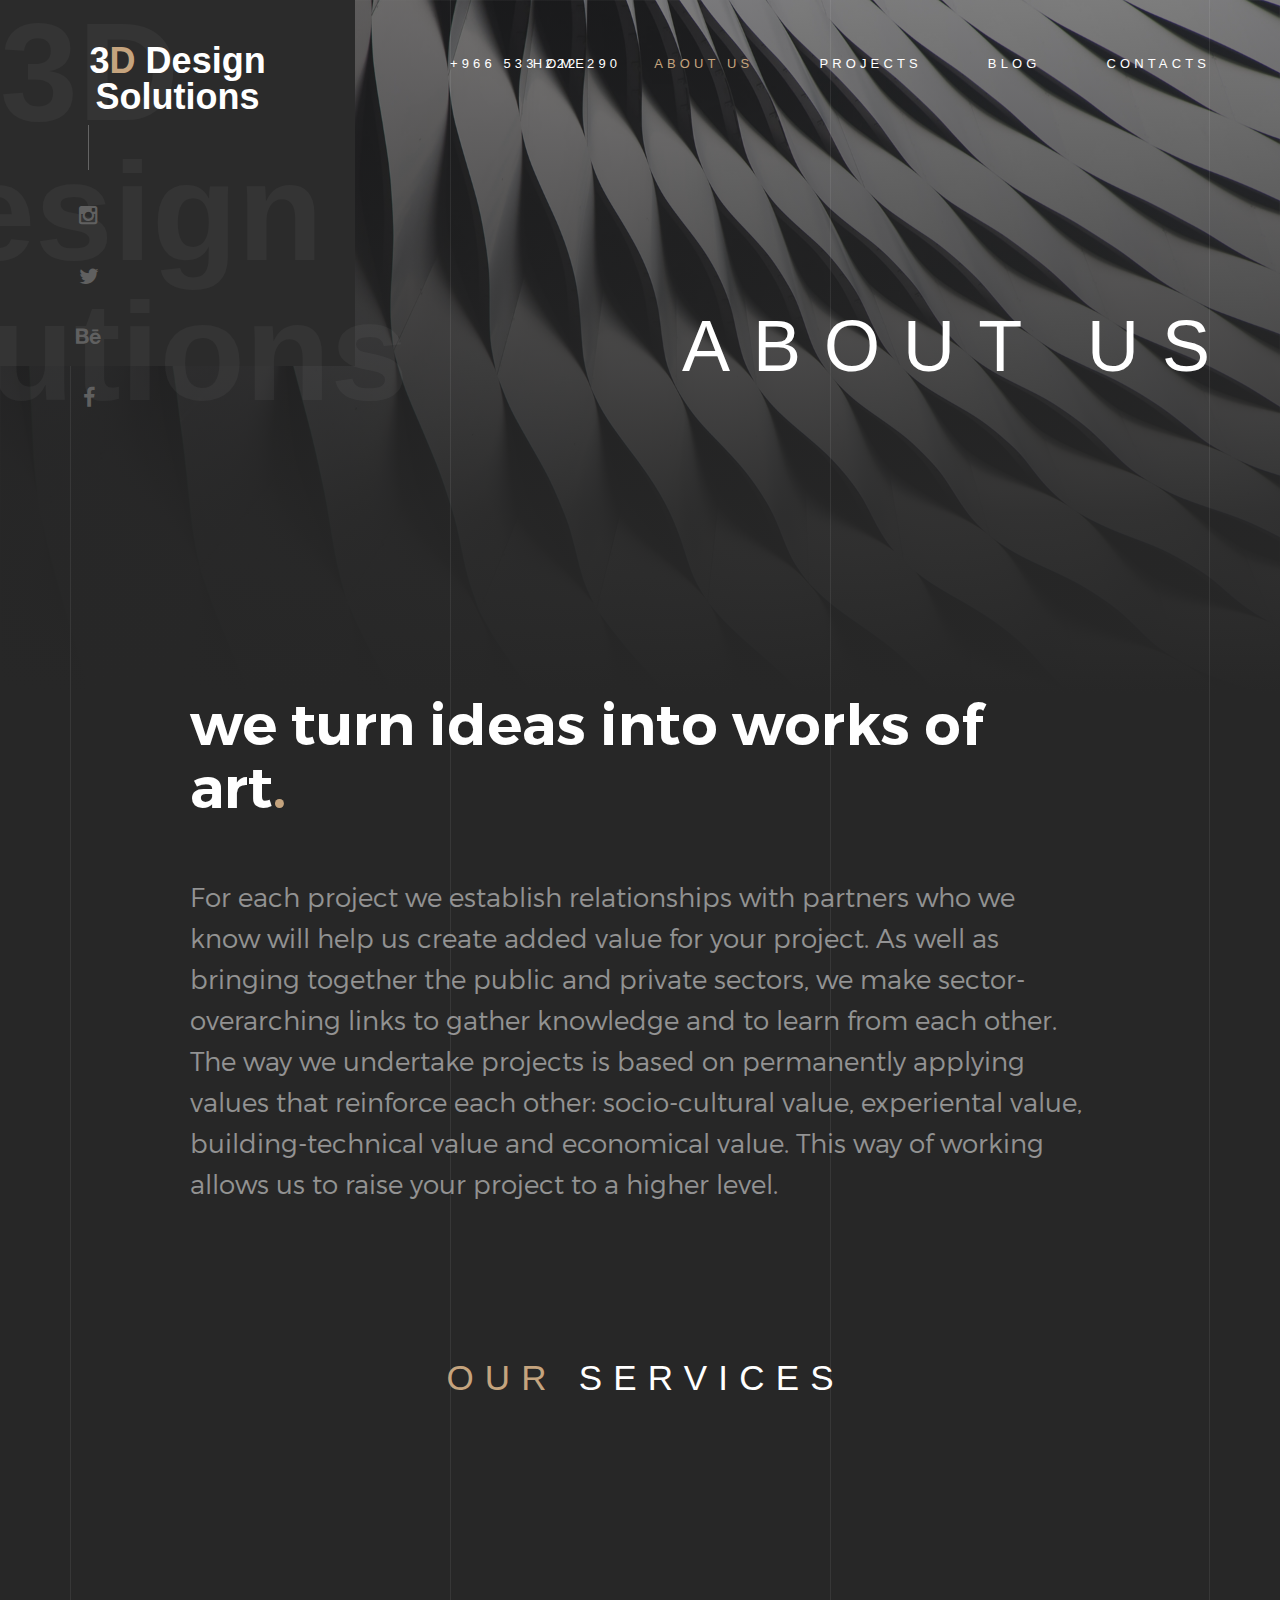
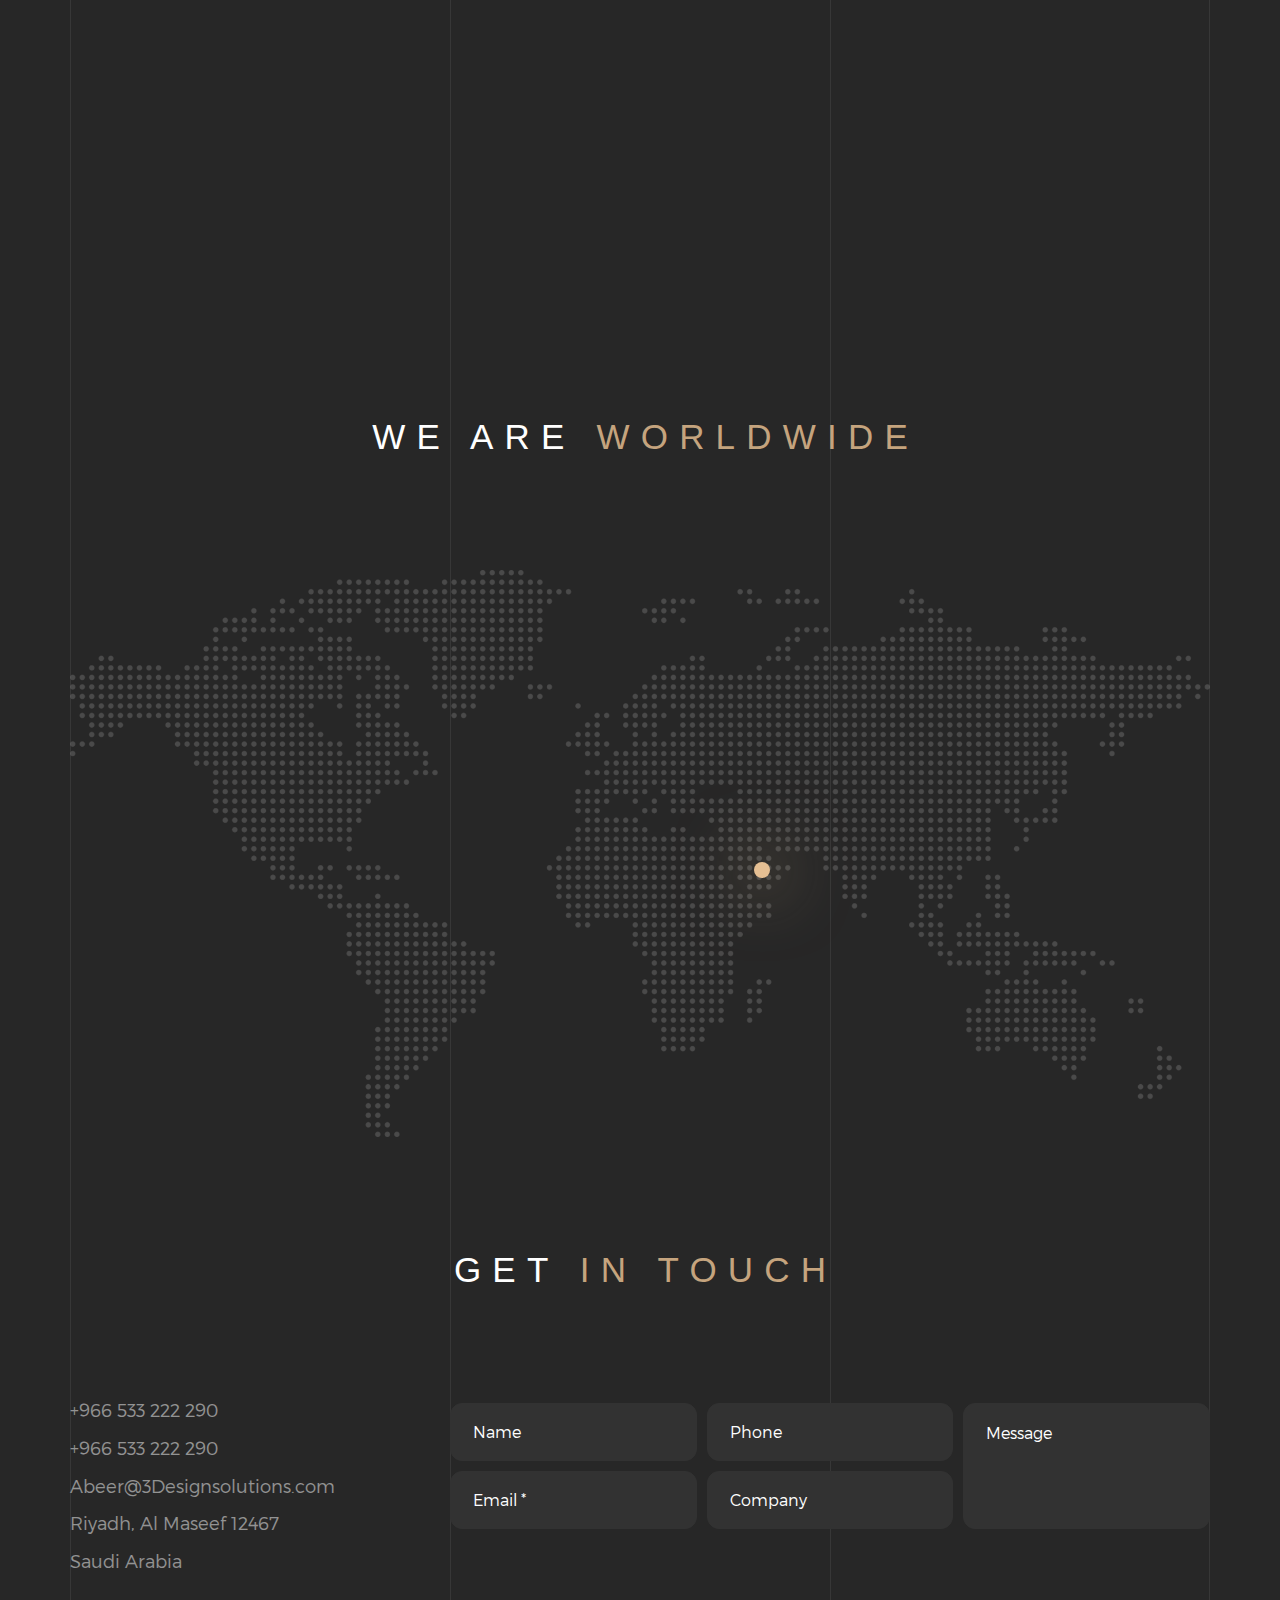
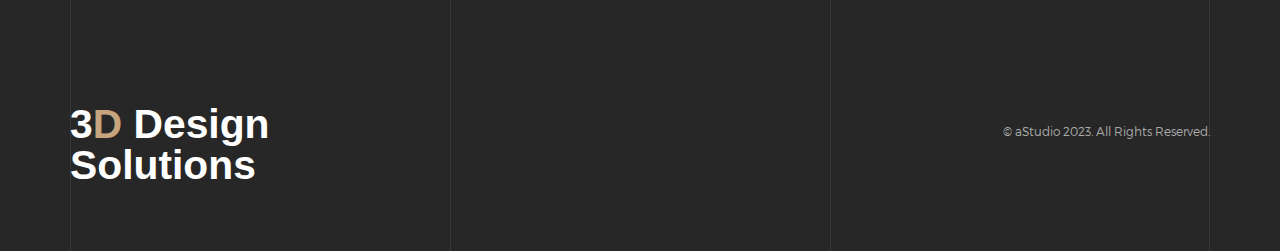
==== commit af381d92: "Update about.html" ====
--- a/about.html
+++ b/about.html
@@ -50,7 +50,7 @@
         <a href="#" class="brand">
           3<span class="text-primary">D </span>Design Solutions
         </a>
-        <div class="brand-name">3D Design Solutionsf</div>
+        <div class="brand-name">3D Design Solutions</div>
       </div>
       <div class="header-phone">+966 533 222 290</div>
       <div class="vertical-panel-content">
@@ -379,4 +379,4 @@
 <script src="js/owl.carousel.min.js"></script>
 <script src="js/interface.js"></script> 
 </body>
-</html>+</html>
